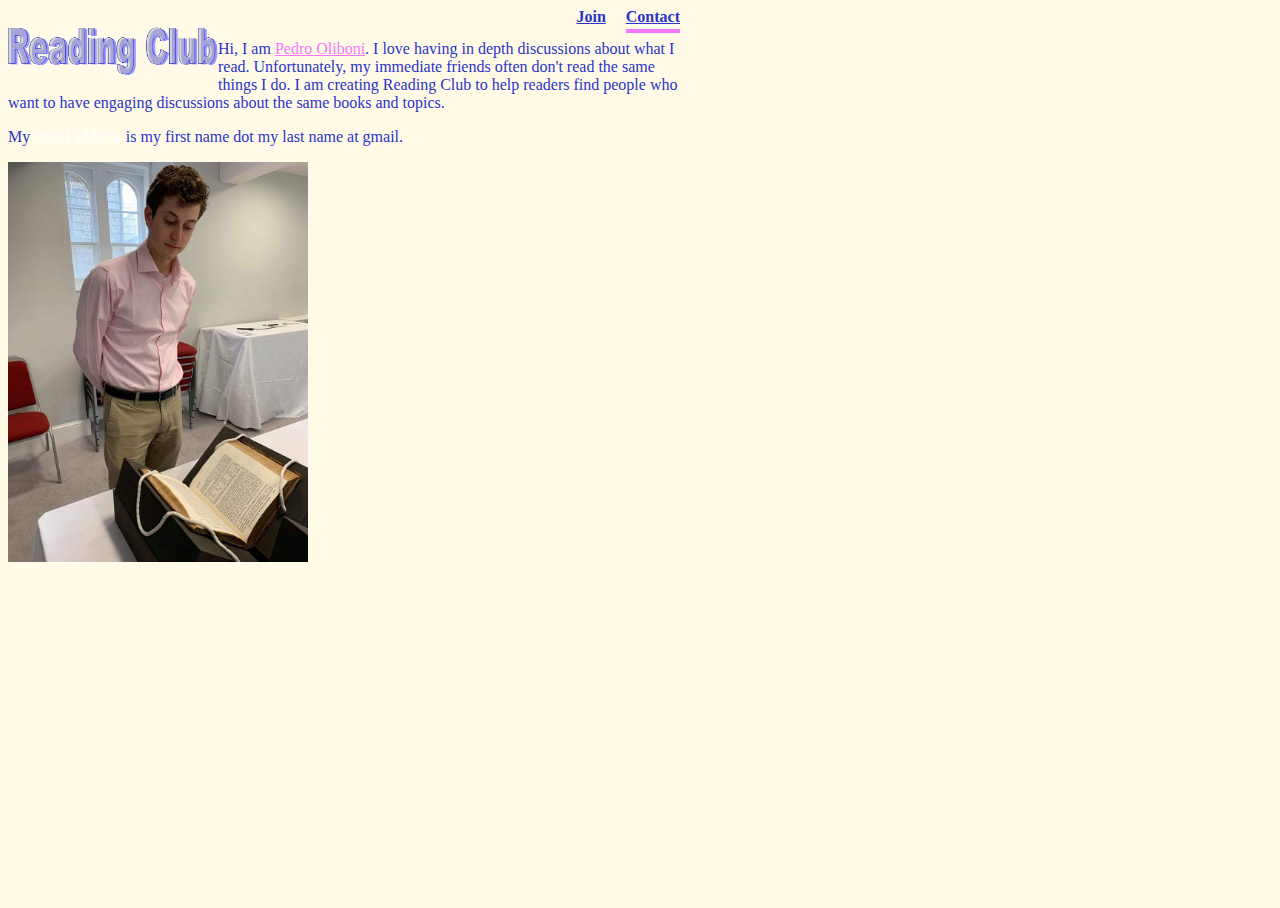
==== contact.html @ d0904f06 "Other files upload" ====
<!doctype html>
<html lang="en">
  <head>
    <meta charset="utf-8">
    <meta name="viewport" content="width=device-width, initial-scale=1, shrink-to-fit=no">
    <meta name="description" content="">
    <meta name="author" content="Mark Otto, Jacob Thornton, and Bootstrap contributors">
    <meta name="generator" content="Jekyll v4.0.1">
    <title>Join Reading Club!</title>
    
    <link rel="canonical" href="https://getbootstrap.com/docs/4.5/examples/cover/">

    <!-- Bootstrap core CSS -->
<link href="../assets/dist/css/bootstrap.css" rel="stylesheet">

    <style>
      .bd-placeholder-img {
        font-size: 1.125rem;
        text-anchor: middle;
        -webkit-user-select: none;
        -moz-user-select: none;
        -ms-user-select: none;
        user-select: none;
      }

      @media (min-width: 768px) {
        .bd-placeholder-img-lg {
          font-size: 3.5rem;
        }
      }
    </style>
    <!-- Custom styles for this template -->
    <link href="cover.css" rel="stylesheet">
  </head>
  <body class="text-center">
    <div class="cover-container d-flex w-100 h-100 p-3 mx-auto flex-column">
  <header class="masthead mb-auto">
    <div class="inner">
      <h3 class="masthead-brand"><img src="reading_club_logo.png" width="210" height="48"></h3>
      <nav class="nav nav-masthead justify-content-center">
        <a class="nav-link" href="index.html">Join</a>
        <a class="nav-link active" href="contact.html">Contact</a>
      </nav>
    </div>
  </header>

<main role="main">
  <div class="row">
  <div class="col-sm-6">
  <p class="text-justify">Hi, I am <a href="https://www.linkedin.com/in/pedrooliboni/" style="color:#F775FF">Pedro Oliboni</a>. I love having in depth discussions about what I read. Unfortunately, my immediate friends often don't read the same things I do. I am creating Reading Club to help readers find people who want to have engaging discussions about the same books and topics. 
  <p class="text-justify">My <a class="font-weight-bold">email address</a> is my first name dot my last name at gmail.</p>
  </p>
  </div>
  <div class="col-sm-6"><img src="pedro.jpg" width="300"></div>
</div>
  
</main>

<footer class="mastfoot mt-auto"></footer>


</body>
</html>
---- cover.css ----
/*
 * Globals
 */

/*color-palet*/
/*1st*/
/*#2C33CA*/
/*2nd*/
/*#158F66*/
/*3rd*/
/*#FFFBE6*/
/*highlight*/
/*#F775FF*/


/* Links */
a,
a:focus,
a:hover {
  color: #fff;
}

/* Custom default button */

button {
  background-color: #F775FF !important;
  border-color: #F775FF !important;
}

.btn-secondary,
.btn-secondary:hover,
.btn-secondary:focus {
  color: #333;
  text-shadow: none; /* Prevent inheritance from `body` */
  background-color: #fff;
  border: .05rem solid #fff;
}

/*
 * Base structure
 */

html,
body {
  height: 100%;
  background-color: #FFFBE6;
}

body {
  display: -ms-flexbox;
  display: flex;
  color: #2C33CA;
  /*text-shadow: 0 .05rem .1rem rgba(0, 0, 100, 0.3);
  box-shadow: inset 0 0 5rem rgba(0, 0, 100, 0.3);*/
}

.cover-container {
  max-width: 42em;
}


/*
 * Header
 */
.masthead {
  margin-bottom: 2rem;
}

.masthead-brand {
  margin-bottom: 0;
}

.nav-masthead .nav-link {
  padding: .25rem 0;
  font-weight: 700;
  color: #2C33CA;
  background-color: transparent;
  border-bottom: .25rem solid transparent;
}

.nav-masthead .nav-link:hover,
.nav-masthead .nav-link:focus {
  border-bottom-color: #F775FF;
}

.nav-masthead .nav-link + .nav-link {
  margin-left: 1rem;
}

.nav-masthead .active {
  color: #blue;
  border-bottom-color: #F775FF;
}

@media (min-width: 48em) {
  .masthead-brand {
    float: left;
  }
  .nav-masthead {
    float: right;
  }
}


/*
 * Cover
 */
.cover {
  padding: 0 1.5rem;
}
.cover .btn-lg {
  padding: .75rem 1.25rem;
  font-weight: 700;
}


/*
 * Footer
 */
.mastfoot {
  color: rgba(255, 255, 255, .5);
}
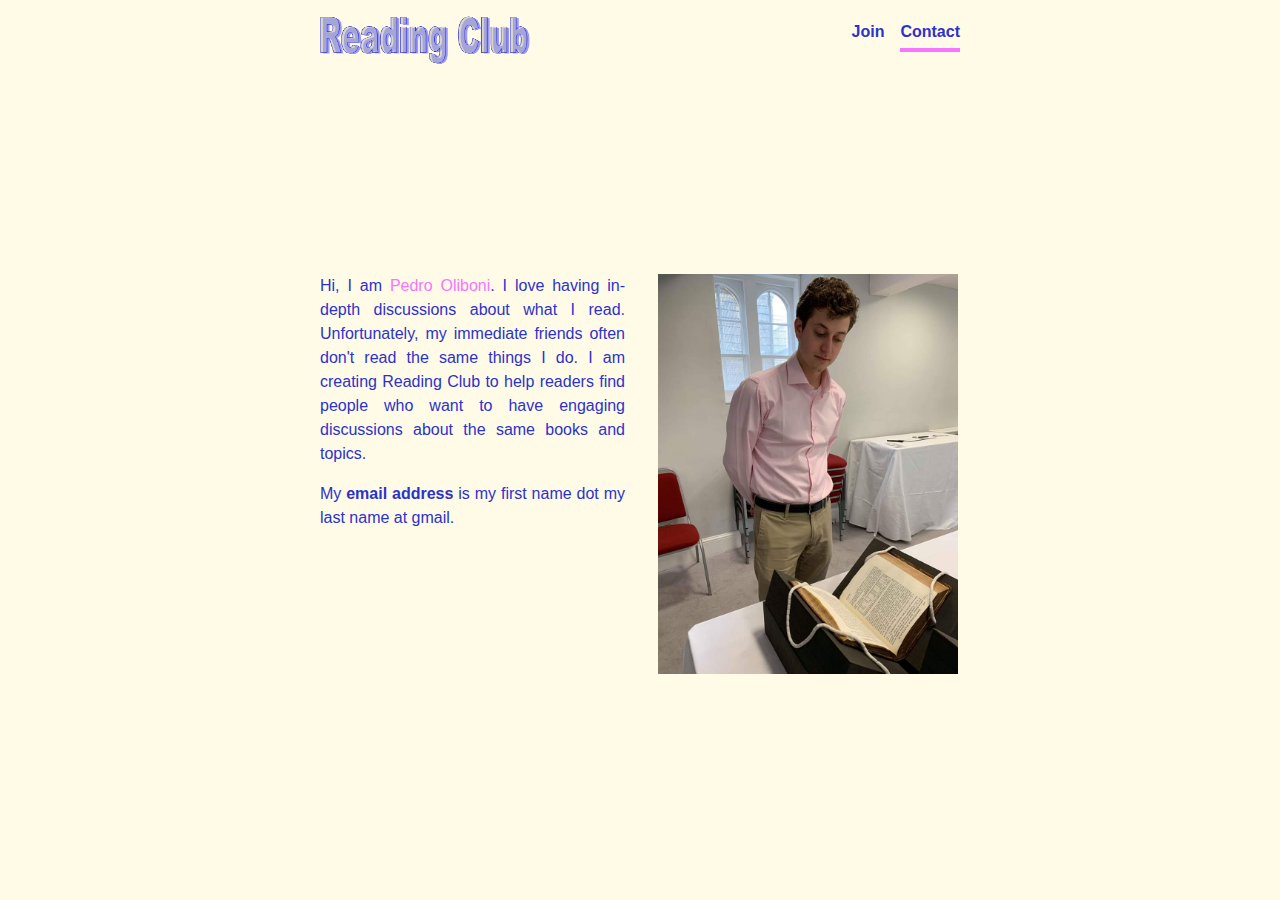
==== commit 2e6631d2: "Update typos" ====
--- a/contact.html
+++ b/contact.html
@@ -47,7 +47,7 @@
 <main role="main">
   <div class="row">
   <div class="col-sm-6">
-  <p class="text-justify">Hi, I am <a href="https://www.linkedin.com/in/pedrooliboni/" style="color:#F775FF">Pedro Oliboni</a>. I love having in depth discussions about what I read. Unfortunately, my immediate friends often don't read the same things I do. I am creating Reading Club to help readers find people who want to have engaging discussions about the same books and topics. 
+  <p class="text-justify">Hi, I am <a href="https://www.linkedin.com/in/pedrooliboni/" style="color:#F775FF">Pedro Oliboni</a>. I love having in-depth discussions about what I read. Unfortunately, my immediate friends often don't read the same things I do. I am creating Reading Club to help readers find people who want to have engaging discussions about the same books and topics. 
   <p class="text-justify">My <a class="font-weight-bold">email address</a> is my first name dot my last name at gmail.</p>
   </p>
   </div>
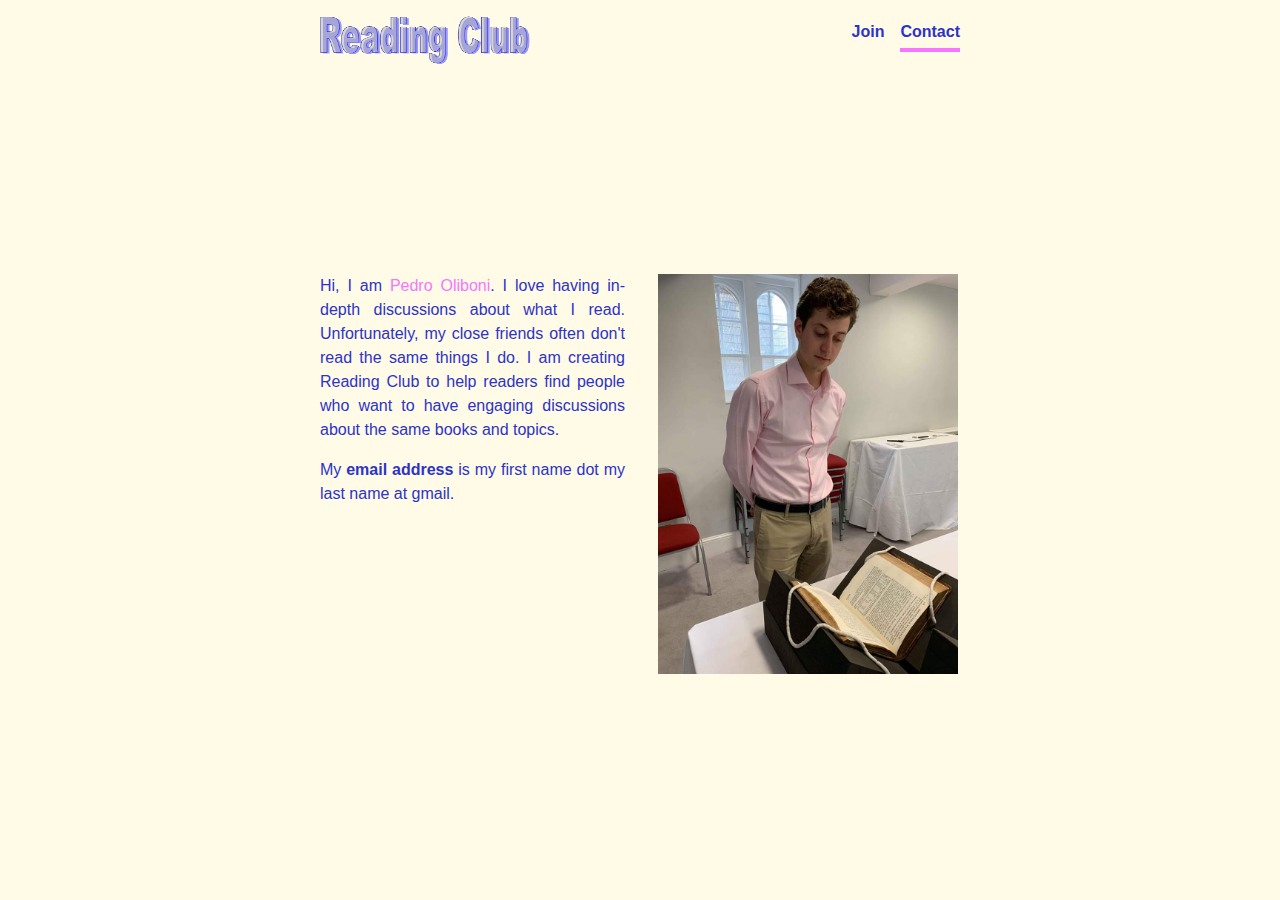
==== commit 60613fda: "update on wording" ====
--- a/contact.html
+++ b/contact.html
@@ -47,7 +47,7 @@
 <main role="main">
   <div class="row">
   <div class="col-sm-6">
-  <p class="text-justify">Hi, I am <a href="https://www.linkedin.com/in/pedrooliboni/" style="color:#F775FF">Pedro Oliboni</a>. I love having in-depth discussions about what I read. Unfortunately, my immediate friends often don't read the same things I do. I am creating Reading Club to help readers find people who want to have engaging discussions about the same books and topics. 
+  <p class="text-justify">Hi, I am <a href="https://www.linkedin.com/in/pedrooliboni/" style="color:#F775FF">Pedro Oliboni</a>. I love having in-depth discussions about what I read. Unfortunately, my close friends often don't read the same things I do. I am creating Reading Club to help readers find people who want to have engaging discussions about the same books and topics. 
   <p class="text-justify">My <a class="font-weight-bold">email address</a> is my first name dot my last name at gmail.</p>
   </p>
   </div>
